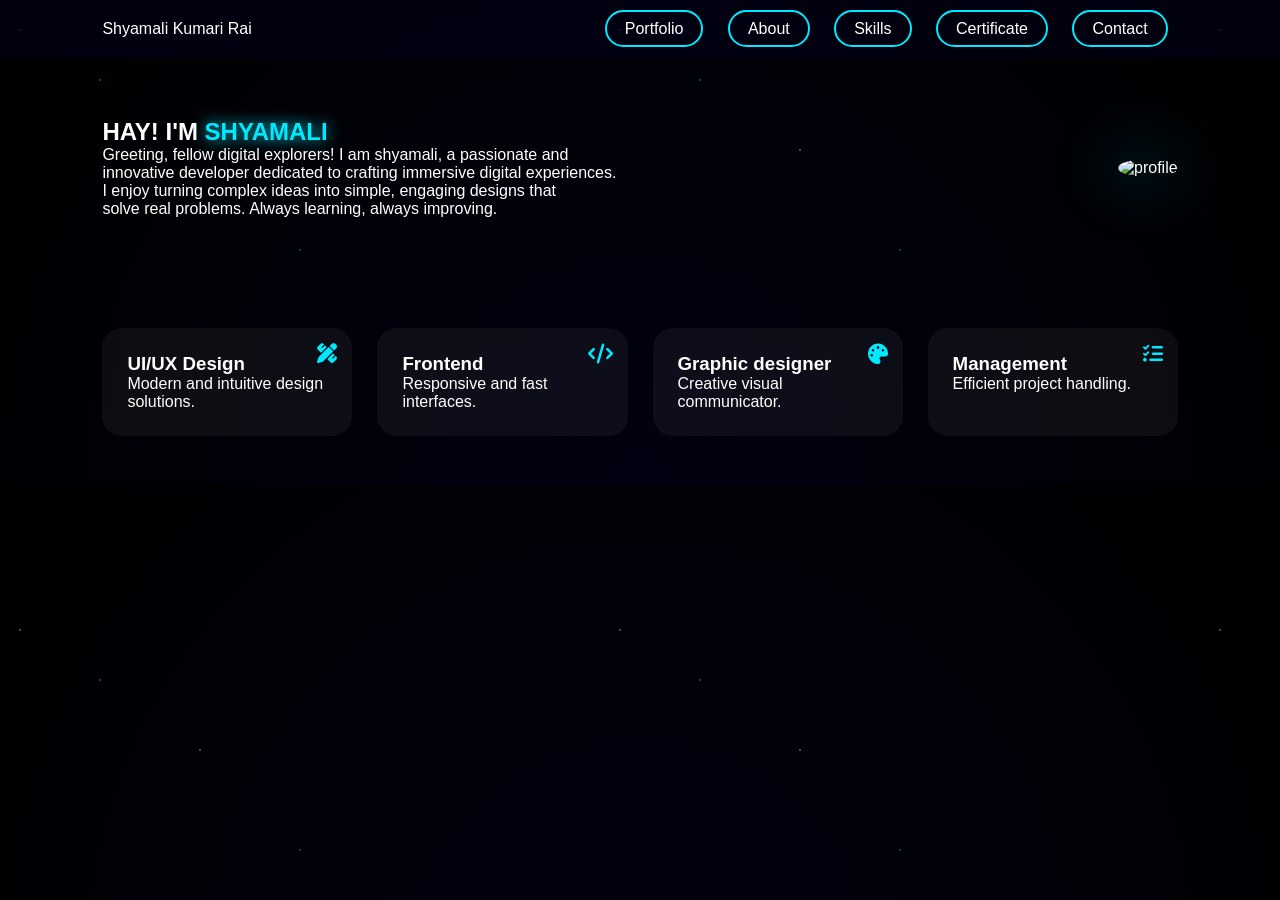
==== index.html @ 0ce005c2 "Add files via upload" ====
<!DOCTYPE html>
<html lang="en">
<head>
  <link rel="stylesheet" href="https://cdnjs.cloudflare.com/ajax/libs/font-awesome/6.5.0/css/all.min.css">
  <meta charset="UTF-8">
  <meta name="viewport" content="width=device-width, initial-scale=1.0">
  <title>Portfolio</title>
  <link rel="stylesheet" href="style.css">
</head>
<body>

<div class="stars"></div>
<div class="stars2"></div>
<div class="stars3"></div>
<!-- NAVBAR -->
<header>
  <div class="logo">Shyamali Kumari Rai</div>
  <nav>
   <nav>
  <a href="index.html">Portfolio</a>
  <a href="about.html">About</a>
  <a href="skills.html">Skills</a>
  <a href="certificate.html">Certificate</a>
  <a href="contact.html">Contact</a>
</nav>
  </nav>
  
</header>

<!-- HERO SECTION -->
<section class="hero">
  <div class="hero-text">
    <h1>HAY! I'M <span>SHYAMALI</span><br></h1>
    <p>Greeting, fellow digital explorers! I am shyamali, a passionate and </p>
    <p>innovative developer dedicated to crafting immersive digital experiences.</p>
    <p>I enjoy turning complex ideas into simple, engaging designs that</p>
    <p>solve real problems. Always learning, always improving.</p>

</p>
   
  </div>

  <div class="hero-img">
    <img src="assets/profile.png" alt="profile">
  </div>
</section>
<div class="cards">

  <div class="card">
    <div class="icon"><i class="fas fa-pencil-ruler"></i></div>
    <h3>UI/UX Design</h3>
    <p>Modern and intuitive design solutions.</p>
  </div>

  <div class="card">
    <div class="icon"><i class="fas fa-code"></i></div>
    <h3>Frontend</h3>
    <p>Responsive and fast interfaces.</p>
  </div>

  <div class="card">
    <div class="icon"><i class="fas fa-palette"></i></div>
    <h3>Graphic designer</h3>
    <p>Creative visual communicator.</p>
  </div>

  <div class="card">
    <div class="icon"><i class="fas fa-tasks"></i></div>
    <h3>Management</h3>
    <p>Efficient project handling.</p>
  </div>

</div>
 </script>
</body>
</html>
---- style.css ----
* {
  margin: 0;
  padding: 0;
  box-sizing: border-box;
}

/* BODY */
body {
  font-family: 'Poppins', sans-serif;
  background: radial-gradient(circle at bottom, #020111 0%, #000000 100%);
  color: white;
  overflow-x: hidden;
}

/* 🌌 STARS BACKGROUND */
.stars, .stars2, .stars3 {
  position: fixed;
  width: 100%;
  height: 100%;
  z-index: -1;
}

/* small stars */
.stars {
  background-image:
    radial-gradient(1px 1px at 20px 30px, #fff, transparent),
    radial-gradient(1px 1px at 100px 80px, #00eaff, transparent),
    radial-gradient(1px 1px at 200px 150px, #fff, transparent),
    radial-gradient(1px 1px at 300px 250px, #00eaff, transparent);
  background-size: 600px 600px;
  animation: moveStars 80s linear infinite;
}

/* medium stars */
.stars2 {
  background: url('https://www.transparenttextures.com/patterns/stardust.png');
  opacity: 0.4;
  animation: moveStars 150s linear infinite;
}

/* glow stars */
.stars3 {
  background: url('https://www.transparenttextures.com/patterns/stardust.png');
  opacity: 0.8;
  animation: twinkle 3s infinite alternate;
}

/* animations */
@keyframes moveStars {
  from { transform: translateY(0); }
  to { transform: translateY(-2000px); }
}

@keyframes twinkle {
  from { opacity: 0.3; }
  to { opacity: 1; }
}

/* NAVBAR */

header {
  display: flex;
  justify-content: space-between;
  padding: 20px 8%;
  background: rgba(0,0,20,0.7);
  align-items: center;
}

/* ✅ NAV BUTTON STYLE */
nav a {
  color: white;
  text-decoration: none;
  margin: 0 10px;
  padding: 8px 18px;
  border: 2px solid #00eaff;
  border-radius: 25px;
  transition: 0.3s;
}

/* Hover button effect */
nav a:hover {
  background: #00eaff;
  color: #000;
  box-shadow: 0 0 15px #00eaff;
}

/* HERO */
.hero {
  display: flex;
  justify-content: space-between;
  align-items: center;
  padding: 60px 8%;
}

/* TEXT */
.hero-text h1 span {
  color: #00eaff;
  text-shadow: 0 0 15px #00eaff;
}

/* ✅ BIGGER PROFILE IMAGE */
.hero-img img {
  width: 400px;   /* increased from 250px */
  height: 400px;
  border-radius: 50%;
  object-fit: cover;
  filter: drop-shadow(0 0 30px #00eaff);
  transition: 0.3s;
}

/* Optional hover zoom */
.hero-img img:hover {
  transform: scale(1.05);
}

/* ⭐ CARDS GRID */
.cards {
  display: grid;
  grid-template-columns: repeat(4, 1fr);
  gap: 25px;
  padding: 50px 8%;
}

/* CARD STYLE */
.card {
  position: relative;
  padding: 25px;
  border-radius: 20px;
  background: rgba(255,255,255,0.05);
  backdrop-filter: blur(10px);
  transition: 0.3s;
}

.card:hover {
  transform: translateY(-10px);
  box-shadow: 0 0 25px #00eaff;
}

/* ICON */
.icon {
  position: absolute;
  top: 15px;
  right: 15px;
  font-size: 20px;
  color: #00eaff;
}

/* ✅ RESPONSIVE FIX FOR IMAGE */
@media (max-width: 1000px) {
  .cards {
    grid-template-columns: repeat(2, 1fr);
  }

  .hero {
    flex-direction: column;
    text-align: center;
  }

  .hero-img img {
    width: 250px;
    height: 250px;
    margin-top: 20px;
  }
}

@media (max-width: 600px) {
  .cards {
    grid-template-columns: 1fr;
  }
}
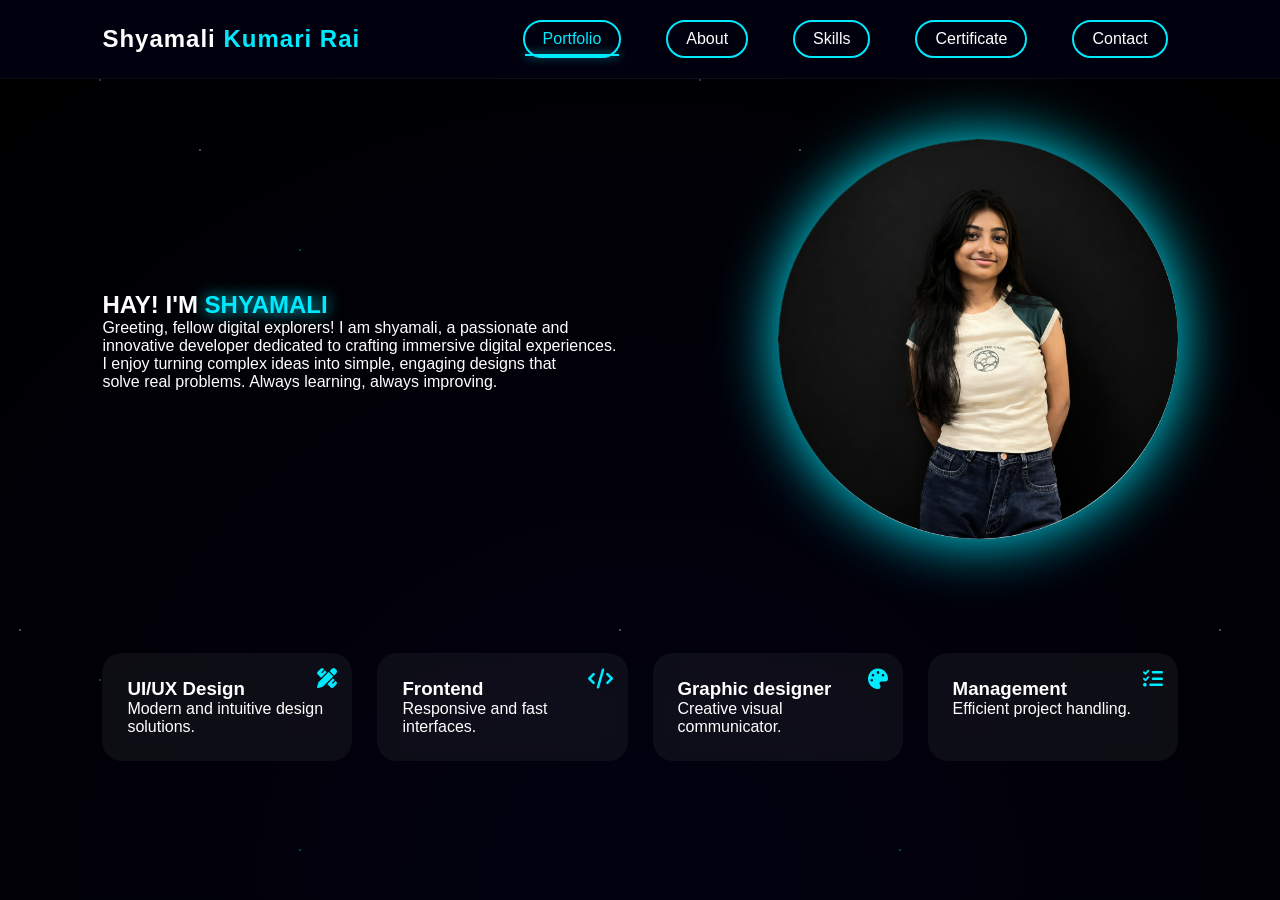
==== commit 9fa0a0f3: "Modified" ====
--- a/index.html
+++ b/index.html
@@ -1,76 +1,74 @@
-<!DOCTYPE html>
-<html lang="en">
-<head>
-  <link rel="stylesheet" href="https://cdnjs.cloudflare.com/ajax/libs/font-awesome/6.5.0/css/all.min.css">
-  <meta charset="UTF-8">
-  <meta name="viewport" content="width=device-width, initial-scale=1.0">
-  <title>Portfolio</title>
-  <link rel="stylesheet" href="style.css">
-</head>
-<body>
-
-<div class="stars"></div>
-<div class="stars2"></div>
-<div class="stars3"></div>
-<!-- NAVBAR -->
-<header>
-  <div class="logo">Shyamali Kumari Rai</div>
-  <nav>
-   <nav>
-  <a href="index.html">Portfolio</a>
-  <a href="about.html">About</a>
-  <a href="skills.html">Skills</a>
-  <a href="certificate.html">Certificate</a>
-  <a href="contact.html">Contact</a>
-</nav>
-  </nav>
-  
-</header>
-
-<!-- HERO SECTION -->
-<section class="hero">
-  <div class="hero-text">
-    <h1>HAY! I'M <span>SHYAMALI</span><br></h1>
-    <p>Greeting, fellow digital explorers! I am shyamali, a passionate and </p>
-    <p>innovative developer dedicated to crafting immersive digital experiences.</p>
-    <p>I enjoy turning complex ideas into simple, engaging designs that</p>
-    <p>solve real problems. Always learning, always improving.</p>
-
-</p>
-   
-  </div>
-
-  <div class="hero-img">
-    <img src="assets/profile.png" alt="profile">
-  </div>
-</section>
-<div class="cards">
-
-  <div class="card">
-    <div class="icon"><i class="fas fa-pencil-ruler"></i></div>
-    <h3>UI/UX Design</h3>
-    <p>Modern and intuitive design solutions.</p>
-  </div>
-
-  <div class="card">
-    <div class="icon"><i class="fas fa-code"></i></div>
-    <h3>Frontend</h3>
-    <p>Responsive and fast interfaces.</p>
-  </div>
-
-  <div class="card">
-    <div class="icon"><i class="fas fa-palette"></i></div>
-    <h3>Graphic designer</h3>
-    <p>Creative visual communicator.</p>
-  </div>
-
-  <div class="card">
-    <div class="icon"><i class="fas fa-tasks"></i></div>
-    <h3>Management</h3>
-    <p>Efficient project handling.</p>
-  </div>
-
-</div>
- </script>
-</body>
-</html>
+<!DOCTYPE html>
+<html lang="en">
+<head>
+  <meta charset="UTF-8">
+  <meta name="viewport" content="width=device-width, initial-scale=1.0">
+  <title>Shyamali Kumari Rai - Portfolio</title>
+  <link rel="stylesheet" href="https://cdnjs.cloudflare.com/ajax/libs/font-awesome/6.5.0/css/all.min.css">
+  <link rel="stylesheet" href="css/main.css">
+  <link rel="stylesheet" href="style.css">
+</head>
+<body>
+
+<div class="stars"></div>
+<div class="stars2"></div>
+<div class="stars3"></div>
+
+<!-- NAVBAR -->
+<header>
+  <div class="logo">Shyamali <span>Kumari Rai</span></div>
+  <nav>
+    <a href="index.html" class="active">Portfolio</a>
+    <a href="about.html">About</a>
+    <a href="skills.html">Skills</a>
+    <a href="certificate.html">Certificate</a>
+    <a href="contact.html">Contact</a>
+  </nav>
+</header>
+
+<!-- HERO SECTION -->
+<section class="hero">
+  <div class="hero-text">
+    <h1>HAY! I'M <span>SHYAMALI</span><br></h1>
+    <p>Greeting, fellow digital explorers! I am shyamali, a passionate and </p>
+    <p>innovative developer dedicated to crafting immersive digital experiences.</p>
+    <p>I enjoy turning complex ideas into simple, engaging designs that</p>
+    <p>solve real problems. Always learning, always improving.</p>
+
+
+  </div>
+
+  <div class="hero-img">
+    <img src="assets/profile.png" alt="profile">
+  </div>
+</section>
+<div class="cards">
+
+  <div class="card">
+    <div class="icon"><i class="fas fa-pencil-ruler"></i></div>
+    <h3>UI/UX Design</h3>
+    <p>Modern and intuitive design solutions.</p>
+  </div>
+
+  <div class="card">
+    <div class="icon"><i class="fas fa-code"></i></div>
+    <h3>Frontend</h3>
+    <p>Responsive and fast interfaces.</p>
+  </div>
+
+  <div class="card">
+    <div class="icon"><i class="fas fa-palette"></i></div>
+    <h3>Graphic designer</h3>
+    <p>Creative visual communicator.</p>
+  </div>
+
+  <div class="card">
+    <div class="icon"><i class="fas fa-tasks"></i></div>
+    <h3>Management</h3>
+    <p>Efficient project handling.</p>
+  </div>
+
+</div>
+ </script>
+</body>
+</html>
--- a/css/main.css
+++ b/css/main.css
@@ -0,0 +1,163 @@
+/* =========================================================
+   GLOBAL BASE & CSS VARIABLES (THEME)
+   ========================================================= */
+:root {
+  --primary-glow: #00eaff;
+  --secondary-glow: #a855f7;
+  --accent-pink: #ec4899;
+  --bg-dark: #070913;
+  --bg-card: rgba(18, 24, 43, 0.75);
+  --bg-card-hover: rgba(28, 38, 68, 0.85);
+  --border-glass: rgba(0, 234, 255, 0.2);
+  --border-glass-hover: rgba(0, 234, 255, 0.6);
+  --text-main: #f8fafc;
+  --text-muted: #94a3b8;
+  --font-family: 'Segoe UI', Tahoma, Geneva, Verdana, sans-serif;
+  --transition: all 0.3s cubic-bezier(0.4, 0, 0.2, 1);
+}
+
+* {
+  margin: 0;
+  padding: 0;
+  box-sizing: border-box;
+}
+
+body {
+  font-family: var(--font-family);
+  background-color: var(--bg-dark);
+  color: var(--text-main);
+  min-height: 100vh;
+  overflow-x: hidden;
+  position: relative;
+}
+
+/* Background animated stars / gradients */
+.stars, .stars2, .stars3 {
+  position: fixed;
+  top: 0;
+  left: 0;
+  width: 100%;
+  height: 100%;
+  pointer-events: none;
+  z-index: 0;
+}
+
+.stars {
+  background: radial-gradient(circle at 20% 30%, rgba(0, 234, 255, 0.08) 0%, transparent 40%),
+              radial-gradient(circle at 80% 70%, rgba(168, 85, 247, 0.08) 0%, transparent 40%),
+              radial-gradient(ellipse at bottom, #111726 0%, #070913 100%);
+}
+
+/* NAVBAR */
+header, .navbar {
+  display: flex;
+  justify-content: space-between;
+  align-items: center;
+  padding: 20px 8%;
+  background: rgba(7, 9, 19, 0.8);
+  backdrop-filter: blur(12px);
+  position: sticky;
+  top: 0;
+  z-index: 100;
+  border-bottom: 1px solid rgba(255, 255, 255, 0.05);
+}
+
+.logo {
+  font-size: 1.5rem;
+  font-weight: 700;
+  color: #fff;
+  letter-spacing: 1px;
+}
+
+.logo span {
+  color: var(--primary-glow);
+}
+
+nav {
+  display: flex;
+  gap: 25px;
+  align-items: center;
+}
+
+nav a {
+  text-decoration: none;
+  color: var(--text-muted);
+  font-weight: 500;
+  transition: var(--transition);
+  position: relative;
+  padding: 6px 0;
+}
+
+nav a:hover,
+nav a.active {
+  color: var(--primary-glow);
+}
+
+nav a::after {
+  content: '';
+  position: absolute;
+  bottom: 0;
+  left: 0;
+  width: 0;
+  height: 2px;
+  background: var(--primary-glow);
+  box-shadow: 0 0 10px var(--primary-glow);
+  transition: var(--transition);
+}
+
+nav a:hover::after,
+nav a.active::after {
+  width: 100%;
+}
+
+.admin-nav-btn {
+  padding: 6px 14px;
+  border-radius: 8px;
+  background: rgba(0, 234, 255, 0.1);
+  border: 1px solid var(--border-glass);
+  color: var(--primary-glow) !important;
+  font-size: 0.9rem;
+}
+
+.admin-nav-btn:hover {
+  background: var(--primary-glow);
+  color: #000 !important;
+  box-shadow: 0 0 15px var(--primary-glow);
+}
+
+/* Utility UI components */
+.loading-spinner {
+  display: flex;
+  flex-direction: column;
+  align-items: center;
+  justify-content: center;
+  padding: 40px;
+  color: var(--text-muted);
+  gap: 15px;
+}
+
+.spinner {
+  width: 40px;
+  height: 40px;
+  border: 3px solid rgba(0, 234, 255, 0.2);
+  border-top-color: var(--primary-glow);
+  border-radius: 50%;
+  animation: spin 0.8s linear infinite;
+}
+
+@keyframes spin {
+  to { transform: rotate(360deg); }
+}
+
+@media (max-width: 768px) {
+  header, .navbar {
+    flex-direction: column;
+    gap: 15px;
+    padding: 15px 5%;
+  }
+  nav {
+    flex-wrap: wrap;
+    justify-content: center;
+    gap: 15px;
+  }
+}
--- a/style.css
+++ b/style.css
@@ -1,170 +1,227 @@
-* {
-  margin: 0;
-  padding: 0;
-  box-sizing: border-box;
-}
-
-/* BODY */
-body {
-  font-family: 'Poppins', sans-serif;
-  background: radial-gradient(circle at bottom, #020111 0%, #000000 100%);
-  color: white;
-  overflow-x: hidden;
-}
-
-/* 🌌 STARS BACKGROUND */
-.stars, .stars2, .stars3 {
-  position: fixed;
-  width: 100%;
-  height: 100%;
-  z-index: -1;
-}
-
-/* small stars */
-.stars {
-  background-image:
-    radial-gradient(1px 1px at 20px 30px, #fff, transparent),
-    radial-gradient(1px 1px at 100px 80px, #00eaff, transparent),
-    radial-gradient(1px 1px at 200px 150px, #fff, transparent),
-    radial-gradient(1px 1px at 300px 250px, #00eaff, transparent);
-  background-size: 600px 600px;
-  animation: moveStars 80s linear infinite;
-}
-
-/* medium stars */
-.stars2 {
-  background: url('https://www.transparenttextures.com/patterns/stardust.png');
-  opacity: 0.4;
-  animation: moveStars 150s linear infinite;
-}
-
-/* glow stars */
-.stars3 {
-  background: url('https://www.transparenttextures.com/patterns/stardust.png');
-  opacity: 0.8;
-  animation: twinkle 3s infinite alternate;
-}
-
-/* animations */
-@keyframes moveStars {
-  from { transform: translateY(0); }
-  to { transform: translateY(-2000px); }
-}
-
-@keyframes twinkle {
-  from { opacity: 0.3; }
-  to { opacity: 1; }
-}
-
-/* NAVBAR */
-
-header {
-  display: flex;
-  justify-content: space-between;
-  padding: 20px 8%;
-  background: rgba(0,0,20,0.7);
-  align-items: center;
-}
-
-/* ✅ NAV BUTTON STYLE */
-nav a {
-  color: white;
-  text-decoration: none;
-  margin: 0 10px;
-  padding: 8px 18px;
-  border: 2px solid #00eaff;
-  border-radius: 25px;
-  transition: 0.3s;
-}
-
-/* Hover button effect */
-nav a:hover {
-  background: #00eaff;
-  color: #000;
-  box-shadow: 0 0 15px #00eaff;
-}
-
-/* HERO */
-.hero {
-  display: flex;
-  justify-content: space-between;
-  align-items: center;
-  padding: 60px 8%;
-}
-
-/* TEXT */
-.hero-text h1 span {
-  color: #00eaff;
-  text-shadow: 0 0 15px #00eaff;
-}
-
-/* ✅ BIGGER PROFILE IMAGE */
-.hero-img img {
-  width: 400px;   /* increased from 250px */
-  height: 400px;
-  border-radius: 50%;
-  object-fit: cover;
-  filter: drop-shadow(0 0 30px #00eaff);
-  transition: 0.3s;
-}
-
-/* Optional hover zoom */
-.hero-img img:hover {
-  transform: scale(1.05);
-}
-
-/* ⭐ CARDS GRID */
-.cards {
-  display: grid;
-  grid-template-columns: repeat(4, 1fr);
-  gap: 25px;
-  padding: 50px 8%;
-}
-
-/* CARD STYLE */
-.card {
-  position: relative;
-  padding: 25px;
-  border-radius: 20px;
-  background: rgba(255,255,255,0.05);
-  backdrop-filter: blur(10px);
-  transition: 0.3s;
-}
-
-.card:hover {
-  transform: translateY(-10px);
-  box-shadow: 0 0 25px #00eaff;
-}
-
-/* ICON */
-.icon {
-  position: absolute;
-  top: 15px;
-  right: 15px;
-  font-size: 20px;
-  color: #00eaff;
-}
-
-/* ✅ RESPONSIVE FIX FOR IMAGE */
-@media (max-width: 1000px) {
-  .cards {
-    grid-template-columns: repeat(2, 1fr);
-  }
-
-  .hero {
-    flex-direction: column;
-    text-align: center;
-  }
-
-  .hero-img img {
-    width: 250px;
-    height: 250px;
-    margin-top: 20px;
-  }
-}
-
-@media (max-width: 600px) {
-  .cards {
-    grid-template-columns: 1fr;
-  }
+/* RESET */
+* {
+  margin: 0;
+  padding: 0;
+  box-sizing: border-box;
+}
+
+/* BODY */
+body {
+  font-family: 'Poppins', sans-serif;
+  background: radial-gradient(circle at bottom, #020111 0%, #000000 100%);
+  color: white;
+  overflow-x: hidden;
+}
+
+/* 🌌 STARS BACKGROUND */
+.stars, .stars2, .stars3 {
+  position: fixed;
+  width: 100%;
+  height: 100%;
+  z-index: -1;
+}
+
+/* small stars */
+.stars {
+  background-image:
+    radial-gradient(1px 1px at 20px 30px, #fff, transparent),
+    radial-gradient(1px 1px at 100px 80px, #00eaff, transparent),
+    radial-gradient(1px 1px at 200px 150px, #fff, transparent),
+    radial-gradient(1px 1px at 300px 250px, #00eaff, transparent);
+  background-size: 600px 600px;
+  animation: moveStars 80s linear infinite;
+}
+
+/* medium stars */
+.stars2 {
+  background: url('https://www.transparenttextures.com/patterns/stardust.png');
+  opacity: 0.4;
+  animation: moveStars 150s linear infinite;
+}
+
+/* glow stars */
+.stars3 {
+  background: url('https://www.transparenttextures.com/patterns/stardust.png');
+  opacity: 0.8;
+  animation: twinkle 3s infinite alternate;
+}
+
+/* animations */
+@keyframes moveStars {
+  from { transform: translateY(0); }
+  to { transform: translateY(-2000px); }
+}
+
+@keyframes twinkle {
+  from { opacity: 0.3; }
+  to { opacity: 1; }
+}
+
+/* NAVBAR */
+header {
+  display: flex;
+  justify-content: space-between;
+  align-items: center;
+  padding: 20px 8%;
+  background: rgba(0,0,20,0.7);
+}
+
+/* NAV BUTTONS */
+nav a {
+  color: white;
+  text-decoration: none;
+  margin: 0 10px;
+  padding: 8px 18px;
+  border: 2px solid #00eaff;
+  border-radius: 25px;
+  transition: 0.3s;
+}
+
+nav a:hover {
+  background: #00eaff;
+  color: #000;
+  box-shadow: 0 0 15px #00eaff;
+}
+
+/* HERO */
+.hero {
+  display: flex;
+  justify-content: space-between;
+  align-items: center;
+  padding: 60px 8%;
+}
+
+.hero-text h1 span {
+  color: #00eaff;
+  text-shadow: 0 0 15px #00eaff;
+}
+
+/* PROFILE IMAGE */
+.hero-img img {
+  width: 400px;
+  height: 400px;
+  border-radius: 50%;
+  object-fit: cover;
+  filter: drop-shadow(0 0 30px #00eaff);
+  transition: 0.3s;
+}
+
+.hero-img img:hover {
+  transform: scale(1.05);
+}
+
+/* CARDS GRID */
+.cards {
+  display: grid;
+  grid-template-columns: repeat(4, 1fr);
+  gap: 25px;
+  padding: 50px 8%;
+}
+
+/* CARD */
+.card {
+  position: relative;
+  padding: 25px;
+  border-radius: 20px;
+  background: rgba(255,255,255,0.05);
+  backdrop-filter: blur(10px);
+  transition: 0.3s;
+}
+
+.card:hover {
+  transform: translateY(-10px);
+  box-shadow: 0 0 25px #00eaff;
+}
+
+/* ICON */
+.icon {
+  position: absolute;
+  top: 15px;
+  right: 15px;
+  font-size: 20px;
+  color: #00eaff;
+}
+
+/* ========================= */
+/* 📱 TABLET (<=1000px) */
+/* ========================= */
+@media (max-width: 1000px) {
+  .cards {
+    grid-template-columns: repeat(2, 1fr);
+  }
+
+  .hero {
+    flex-direction: column;
+    text-align: center;
+  }
+
+  .hero-img img {
+    width: 300px;
+    height: 300px;
+    margin-top: 20px;
+  }
+}
+
+/* ========================= */
+/* 📱 MOBILE (<=768px) */
+/* ========================= */
+@media (max-width: 768px) {
+
+  header {
+    flex-direction: column;
+    gap: 10px;
+  }
+
+  nav {
+    display: flex;
+    flex-wrap: wrap;
+    justify-content: center;
+    gap: 10px;
+  }
+
+  nav a {
+    margin: 5px;
+    padding: 6px 14px;
+    font-size: 14px;
+    border-radius: 20px;
+    border: 1.5px solid #00eaff;
+  }
+
+  .hero {
+    flex-direction: column;
+    text-align: center;
+    padding: 40px 5%;
+  }
+
+  .hero-text {
+    width: 100%;
+  }
+
+  .hero-text h1 {
+    font-size: 26px;
+  }
+
+  .hero-text p {
+    font-size: 14px;
+  }
+
+  .hero-img img {
+    width: 260px;
+    height: 260px;
+    margin-top: 20px;
+  }
+
+  .cards {
+    grid-template-columns: 1fr;
+    padding: 30px 5%;
+  }
+}
+
+/* ========================= */
+/* 📱 SMALL MOBILE (<=600px) */
+/* ========================= */
+@media (max-width: 600px) {
+  .cards {
+    grid-template-columns: 1fr;
+  }
 }
